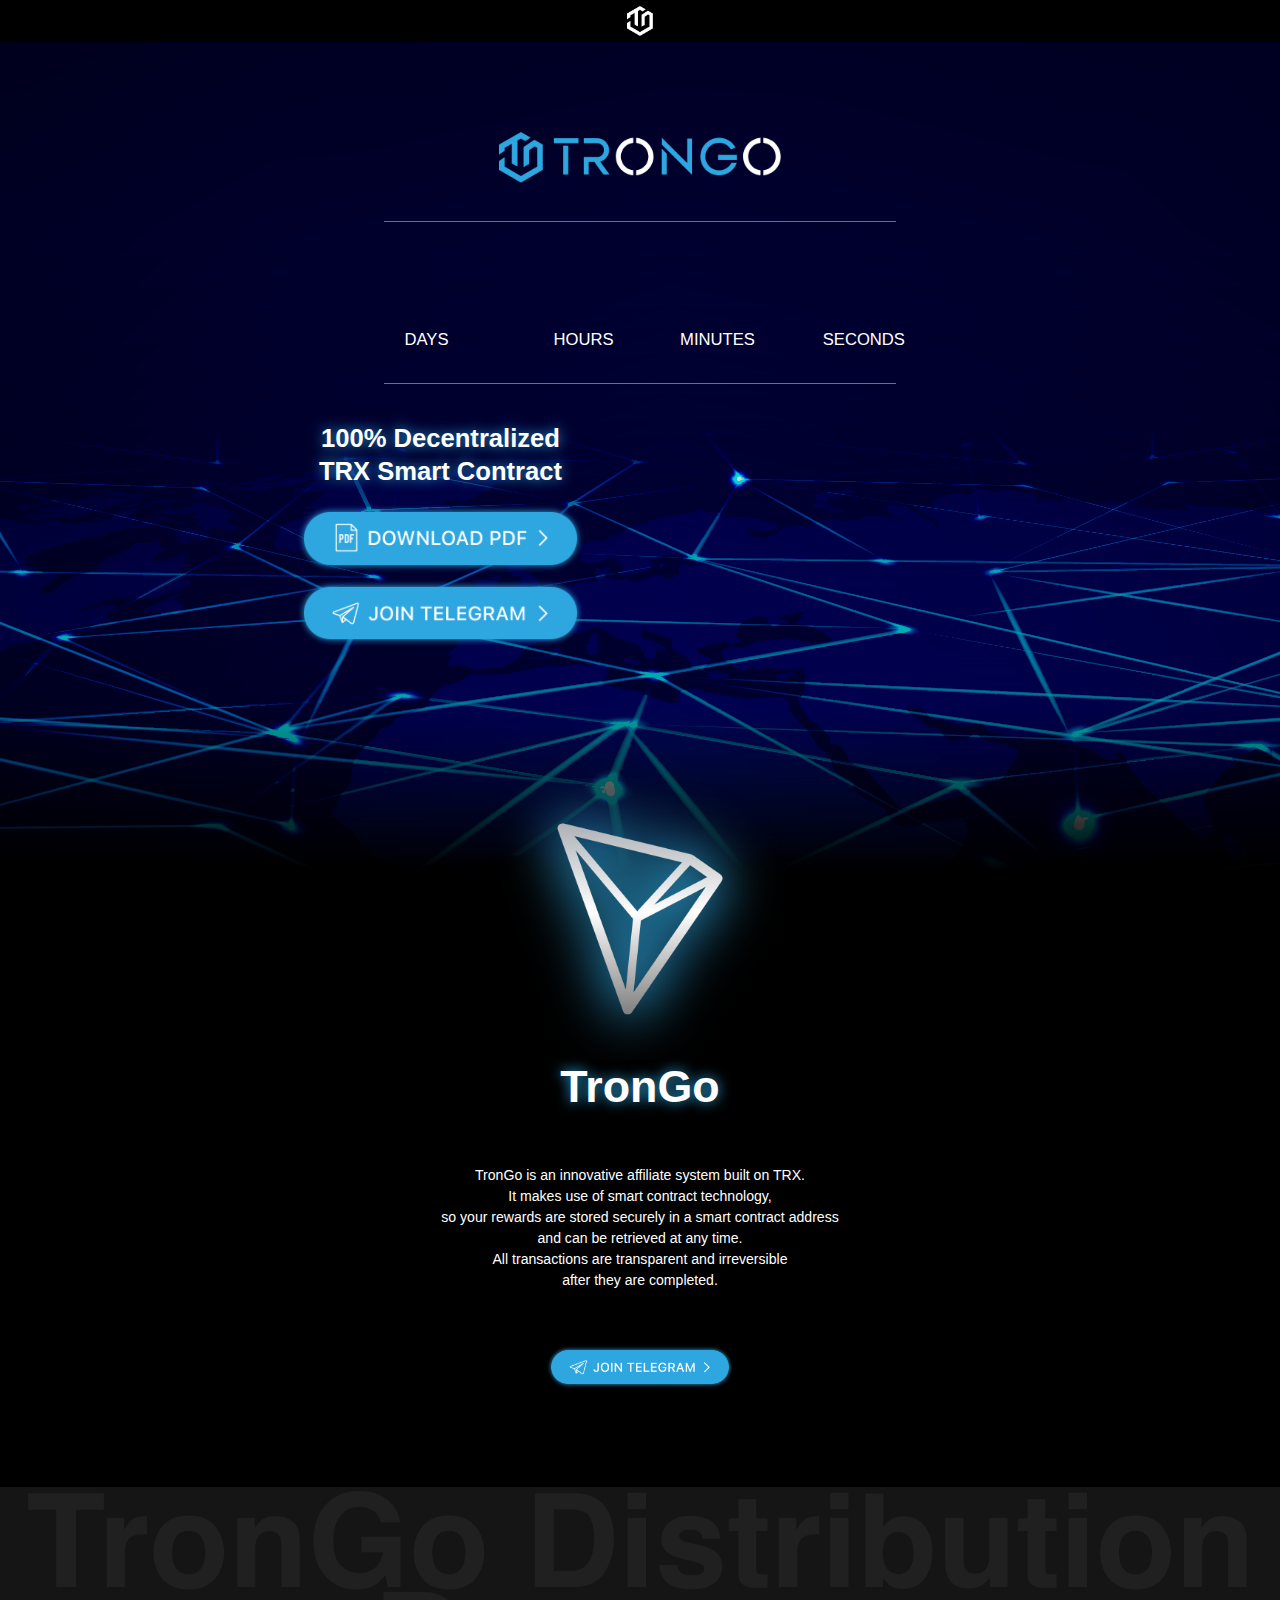
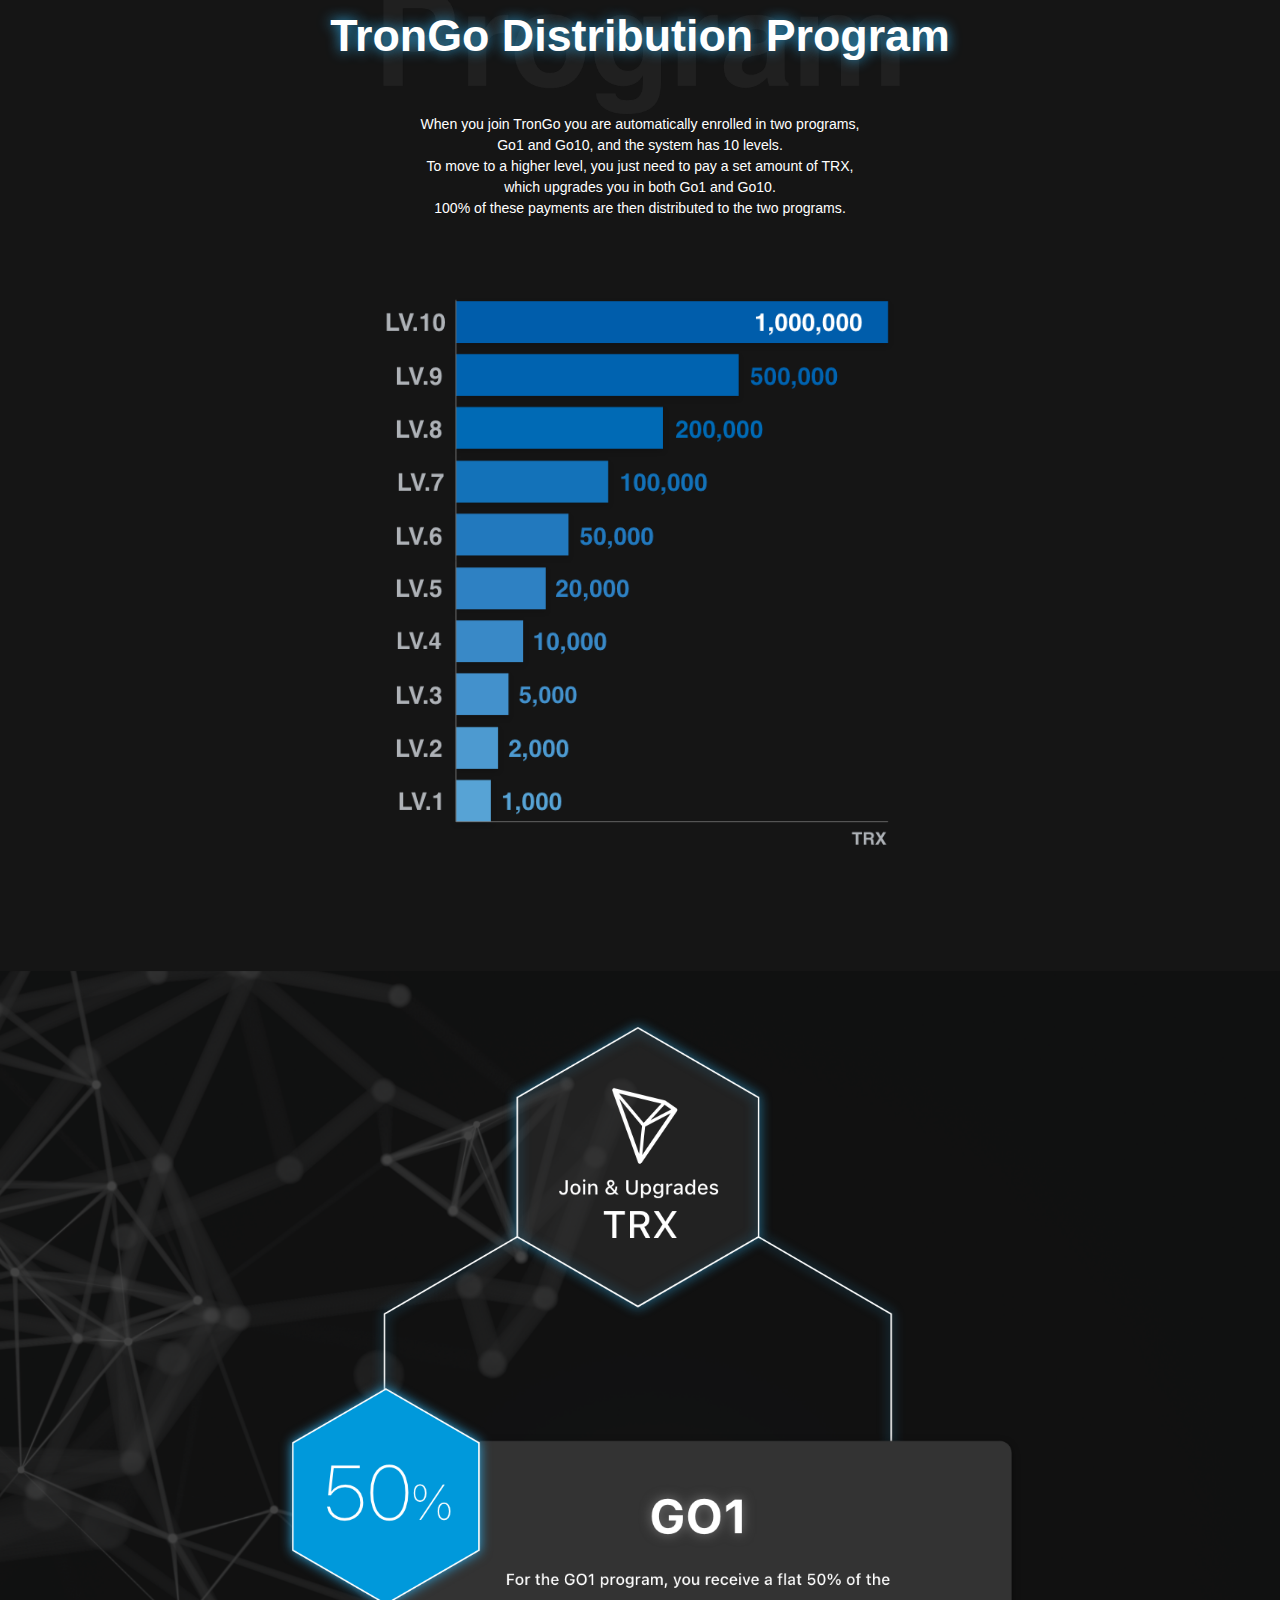
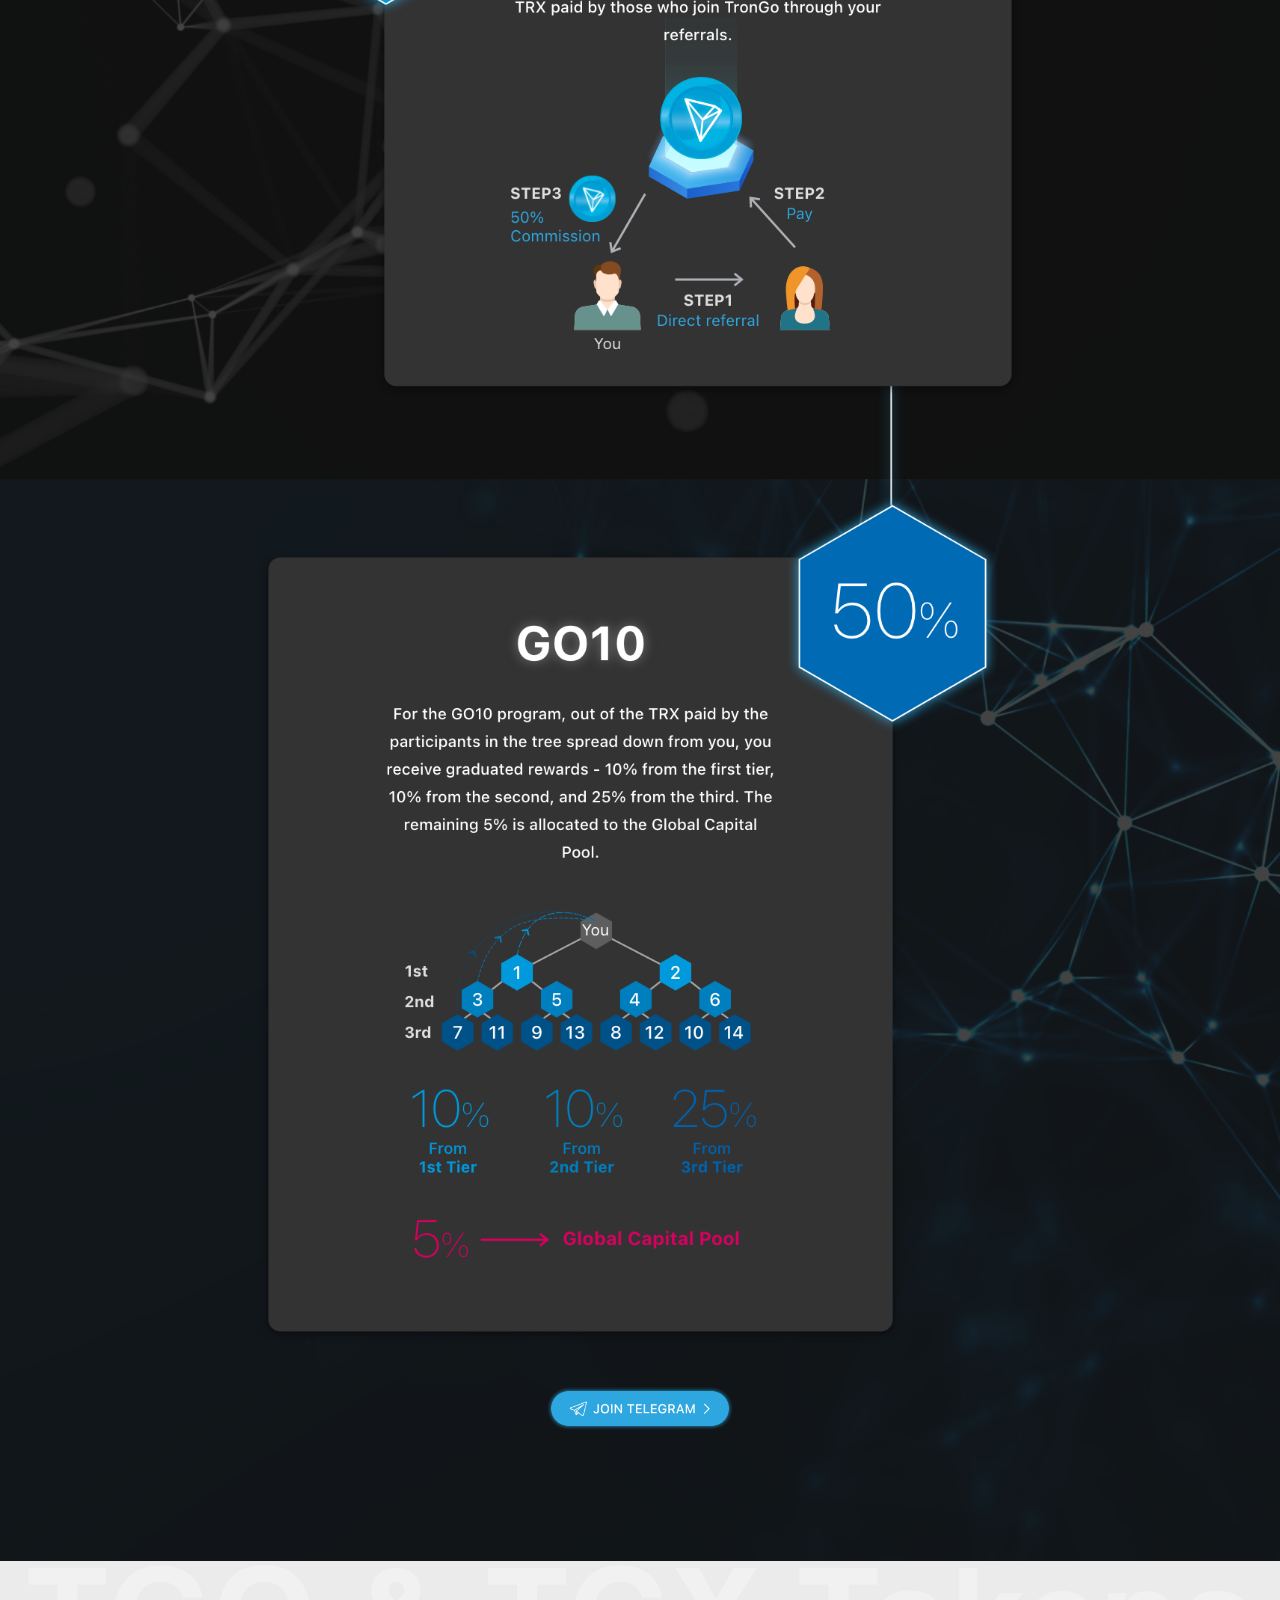
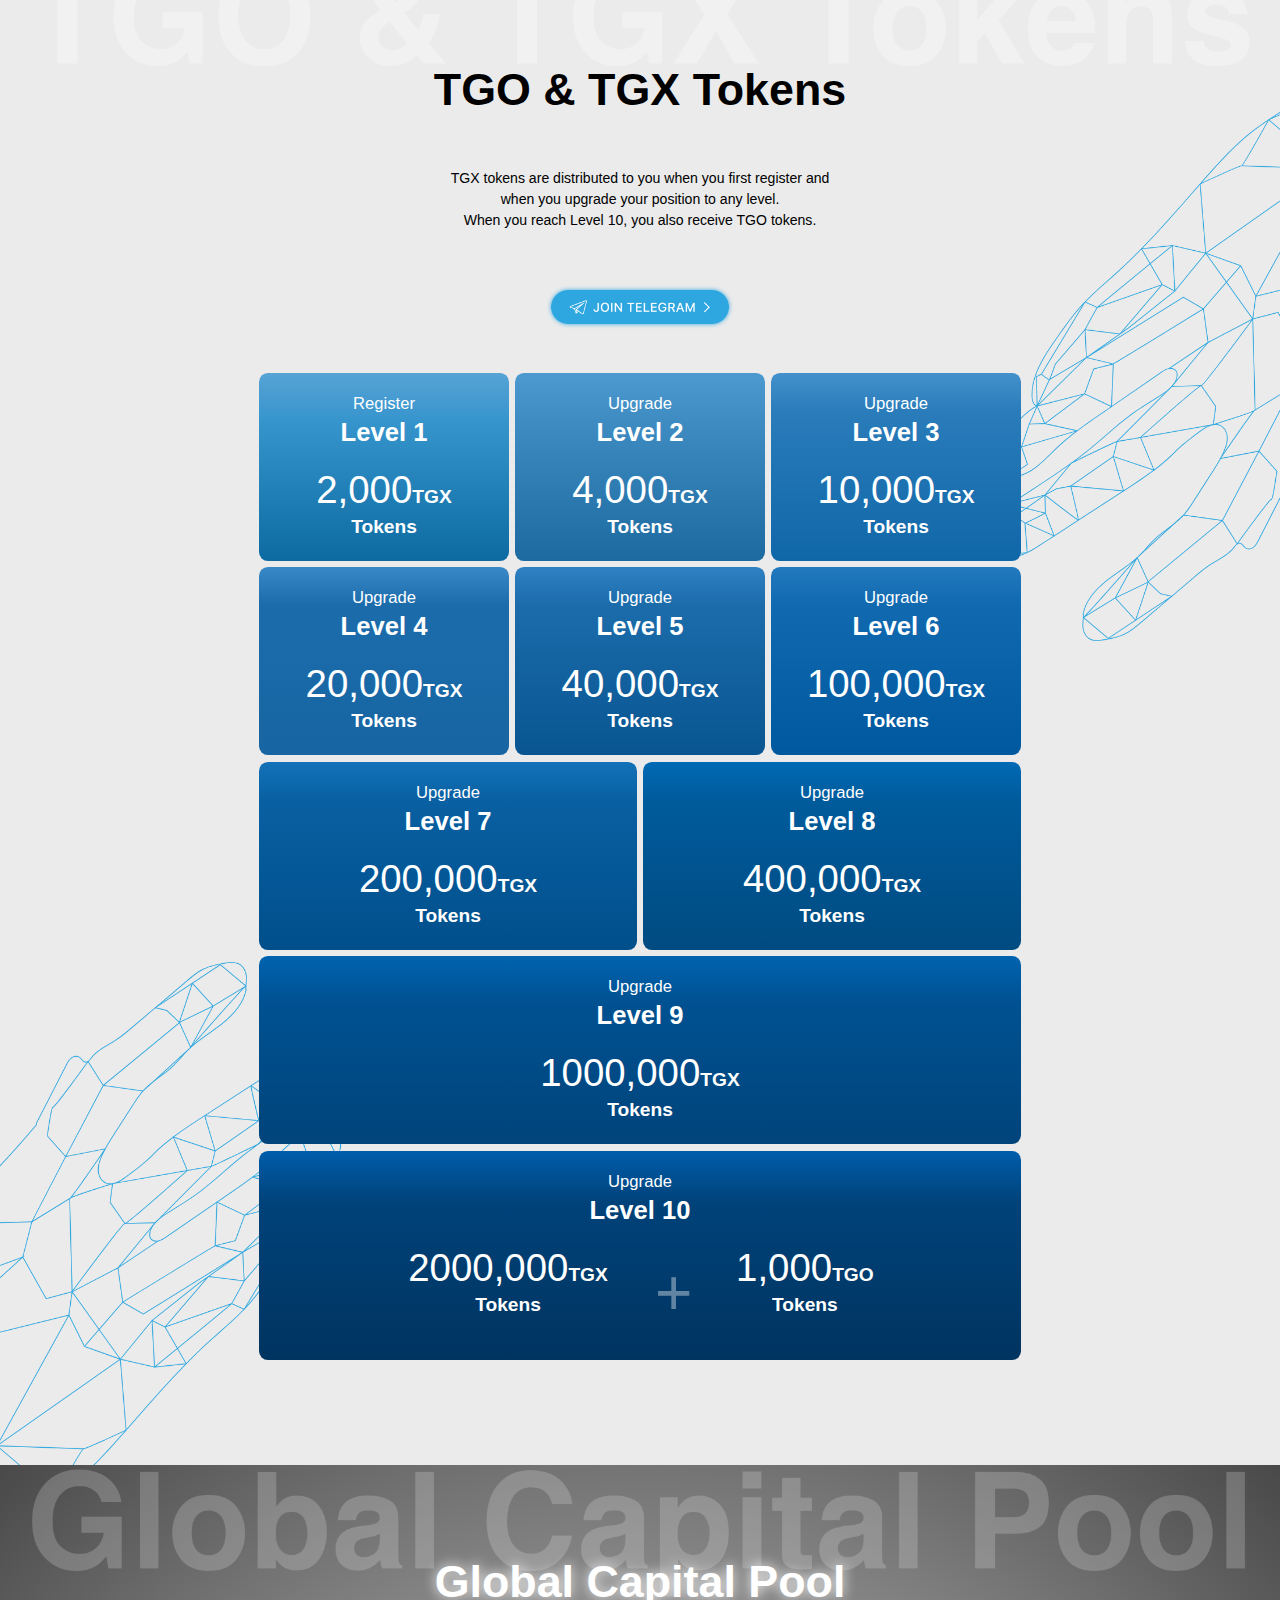
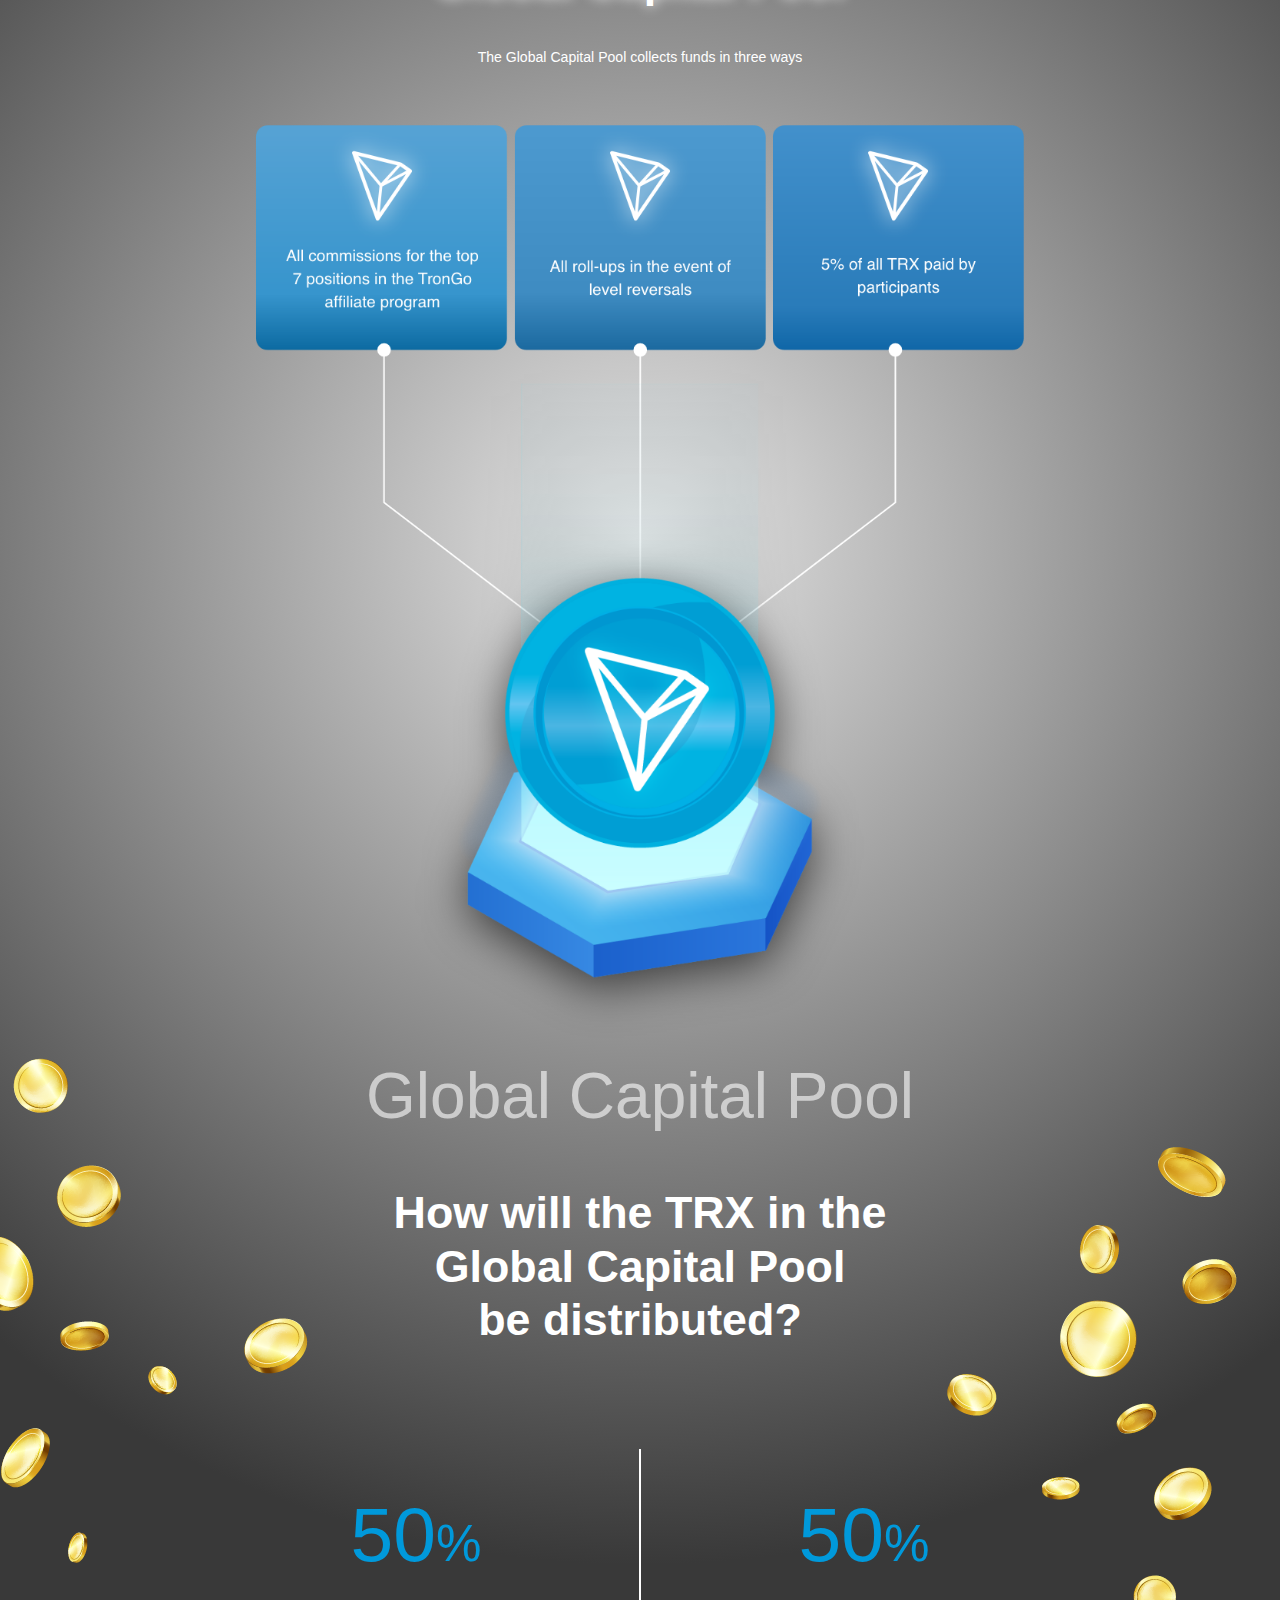
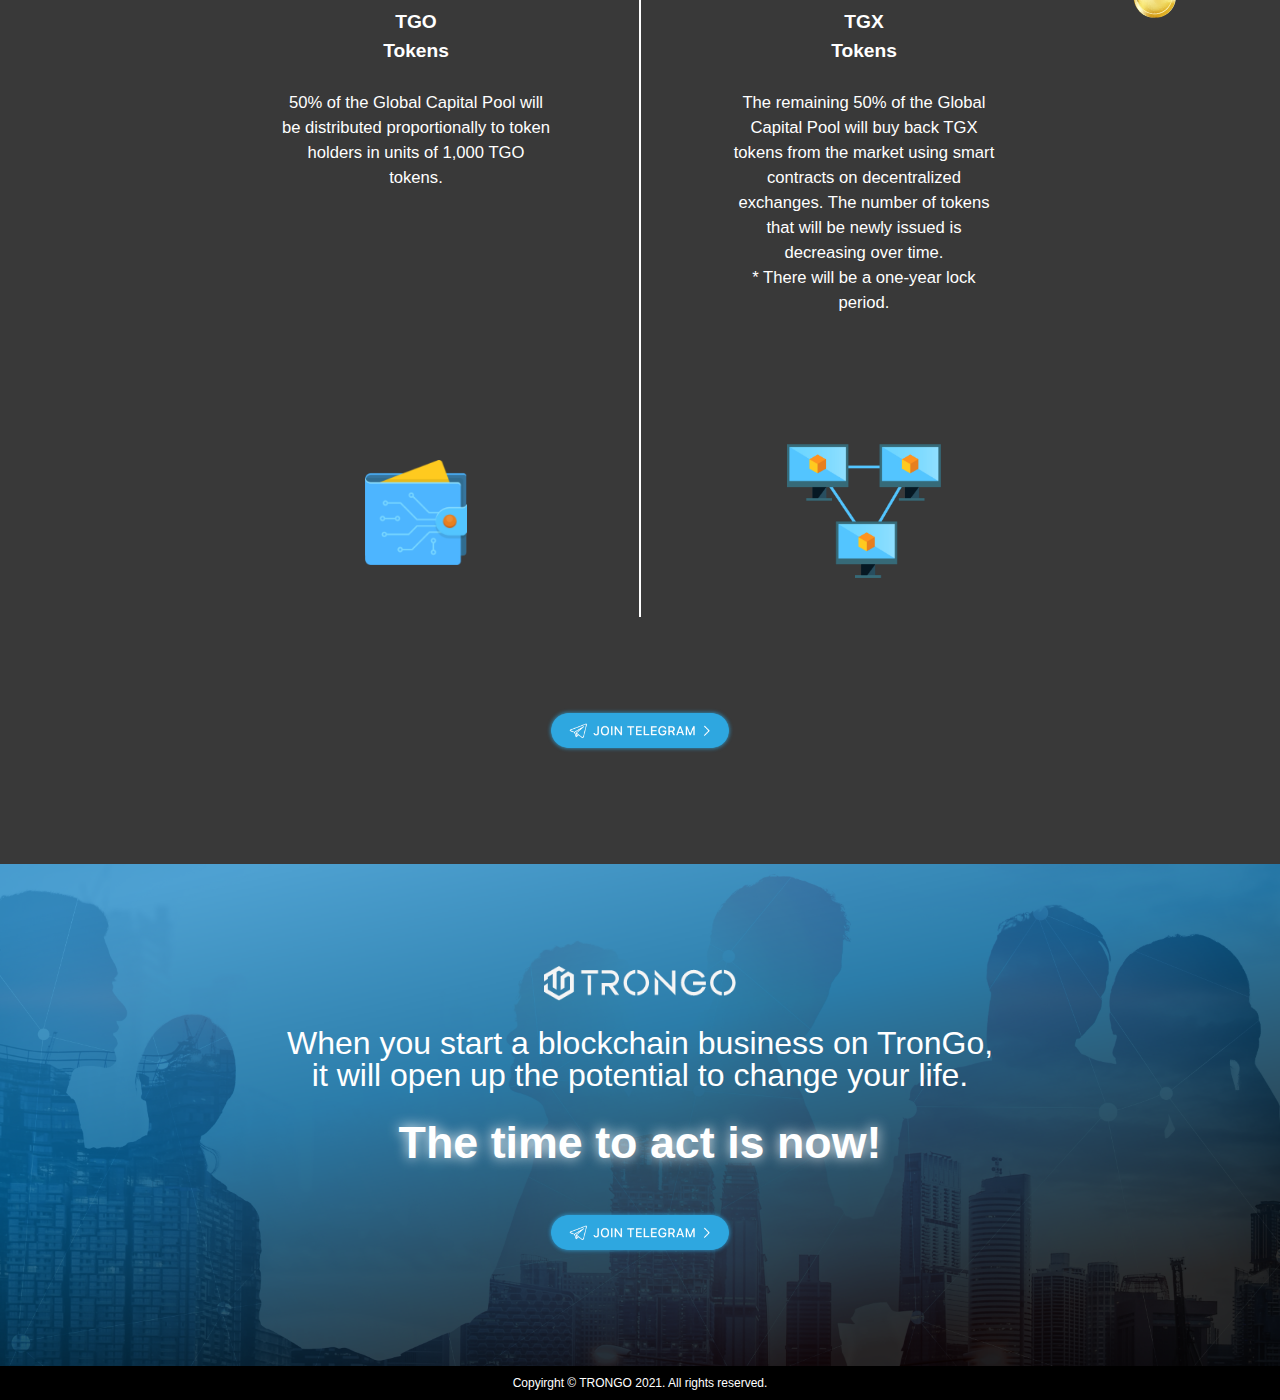
==== docs/index.html @ 132e69eb "修正" ====
<!DOCTYPE html>
<html lang="jp">
<head>
    <meta charset="UTF-8">
    <meta content="width=device-width, initial-scale=1, maximum-scale=1, user-scalable=no" name="viewport">
    <meta http-equiv="X-UA-Compatible" content="ie=edge">
    <link rel="preconnect" href="https://fonts.gstatic.com">
    <link href="https://fonts.googleapis.com/css2?family=Noto+Sans&display=swap" rel="stylesheet">
    <link rel="stylesheet" href="./assets/css/bootstrap.min.css">
    <link rel="stylesheet" href="./assets/css/style.css">
    <link rel="stylesheet" href="./assets/css/jquery.yycountdown.css">
    <link rel="icon" href="./assets/images/favicon.png">
    <link rel="apple-touch-icon" sizes="180x180" href="./assets/images/favicon.png">
    <title>TRONGO</title>
    <meta property="og:title" content="">
    <meta property="og:type" content="">
    <meta property="og:url" content="">
    <meta property="og:image" content="">
</head>

<body>
    <div class="header">
        <img class="toplogoimg" src="./assets/images/top_logo.png" alt="" />
    </div>
    <div class="top_view">
        <div class="top_view_logo">
          <img src="./assets/images/logo.png">
        </div>
        <div class="timer">
          <div id="timerjs"></div>
        </div>
        <div class="cunit">
          <span class="cunit1">DAYS</span><span class="cunit2">HOURS</span><span class="cunit3">MINUTES</span><span class="cunit4">SECONDS</span>
        </div>
        <div class="section">
            <div class="row max85">
                <div class="col-md-6 video_conent sp_view p-0">
                  <div class="movie-wrap">
                    <iframe width="854" height="480" src="https://www.youtube.com/embed/vI4LHl4yFuo?modestbranding=1&autoplay=1&controls=0&rel=0" frameborder="0" allow="autoplay; encrypted-media" allowfullscreen></iframe>
                  </div>
                </div>
                <div class="col-md-6 video_btns">
                    <div>
                        <p class="contract_txt">100% Decentralized<br>TRX Smart Contract</p>
                        <p><a href="#"><img class="join_btn join_btntop"src="./assets/images/download_btn.png"></a></p>
                        <p><a href="#"><img class="join_btn join_btntop" src="./assets/images/join_btn.png"></a></p>
                    </div>
                </div>
                <div class="col-md-6 video_conent pc_view">
                  <div class="movie-wrap">
                    <iframe width="854" height="480" src="https://www.youtube.com/embed/vI4LHl4yFuo?modestbranding=1&autoplay=1&controls=0&rel=0" frameborder="0" allow="autoplay; encrypted-media" allowfullscreen></iframe>
                  </div>
                </div>
            </div>
        </div>
        <div class="tron_item">
          <img class="tron_item-img" src="./assets/images/TronGo_mark.png">
        </div>
        <h4 class="trongot1">TronGo</h4>
        <p class="trongo_detail">
            <span>
                TronGo is an innovative affiliate <br class="sp_view">system built on TRX.<br>
                It makes use of smart contract <br class="sp_view">technology,<br>
                so your rewards are stored securely <br class="sp_view">in a smart contract address<br>
                and can be retrieved at any time.<br>
                All transactions are transparent and <br class="sp_view">irreversible<br>
                after they are completed.
            </span>
        </p>
        <p class="mt-20_join">
          <a href="#"><img class="join_btn" src="./assets/images/join_btn.png"></a>
        </p>
    </div>
    <div class="program">
        <h4 class="trongot1">TronGo <br class="sp_view">Distribution <br class="sp_view">Program</h4>
        <p class="trongo_detail trongo_detail_mb">
            <span class="tdep">
                When you join TronGo you are <br class="sp_view">automatically enrolled in two<br class="sp_view"> programs, <br>
                Go1 and Go10, and the system has <br class="sp_view">10 levels.<br>
                To move to a higher level, you just <br class="sp_view">need to pay a set amount of TRX,<br>
                which upgrades you in both Go1 and <br class="sp_view">Go10.<br>
                100% of these payments are then <br class="sp_view">distributed to the two programs.<br>
            </span>
        </p>
        <p class="chart">
          <img src="./assets/images/chart.png">
        </p>
    </div>
    <div class="go">
        <div class="go_item">
          <img class="m-auto pc_view" src="./assets/images/GO.png">
        </div>
        <div class="go_item sp_view">
            <p class="go_item-trx"><img class="mt-30 trximg" src="./assets/images/trx.png"></p>
            <p class="go_item-mb"><img class="mt-30" src="./assets/images/G01.png"></p>
            <p class="go_item-mb"><img class="mt-30" src="./assets/images/G010.png"></p>
        </div>
        <p class="mt-20_join">
          <a href="#"><img class="join_btn" src="./assets/images/join_btn.png"></a>
        </p>
    </div>
    <div class="TGO_TGX">
        <div class="content">
            <div class="right_hand"><img src="./assets/images/right_hand.png"></div>
            <h4 class="no_shadow">TGO & TGX <br class="sp_view">Tokens</h4>
            <p class="trongo_detail trongo_detail-mb">
                <span>
                    TGX tokens are distributed to you <br class="sp_view">when you first register and<br>
                    when you upgrade your position to <br class="sp_view">any level.<br>
                    When you reach Level 10, you also <br class="sp_view">receive TGO tokens.
                </span>
            </p>
            <p class="mt-20_join mt-20_join-md">
              <a href="#"><img class="join_btn" src="./assets/images/join_btn.png"></a>
            </p>
            <div class="levels">
                <div class="col-md-12">
                    <div class="row">
                        <div class="col-sm-4 item sp_w_50">
                            <div class="common level1">
                                <span>Register</span>
                                <h6 class="level">Level 1</h6>
                                <h5 class="trx">2,000<span class="font36">TGX</span></h5>
                                <span class="font36">Tokens</span>
                            </div>
                        </div>
                        <div class="col-sm-4 item sp_w_50">
                            <div class="common level2">
                                <span>Upgrade</span>
                                <h6 class="level">Level 2</h6>
                                <h5 class="trx">4,000<span class="font36">TGX</span></h5>
                                <span class="font36">Tokens</span>
                            </div>
                        </div>
                        <div class="col-sm-4 item sp_w_50">
                            <div class="common level3">
                                <span>Upgrade</span>
                                <h6 class="level">Level 3</h6>
                                <h5 class="trx">10,000<span class="font36">TGX</span></h5>
                                <span class="font36">Tokens</span>
                            </div>
                        </div>
                        <div class="col-sm-4 item sp_w_50">
                            <div class="common level4">
                                <span>Upgrade</span>
                                <h6 class="level">Level 4</h6>
                                <h5 class="trx">20,000<span class="font36">TGX</span></h5>
                                <span class="font36">Tokens</span>
                            </div>
                        </div>
                        <div class="col-sm-4 item sp_w_50">
                            <div class="common level5">
                                <span>Upgrade</span>
                                <h6 class="level">Level 5</h6>
                                <h5 class="trx">40,000<span class="font36">TGX</span></h5>
                                <span class="font36">Tokens</span>
                            </div>
                        </div>
                        <div class="col-sm-4 item sp_w_50">
                            <div class="common level6">
                                <span>Upgrade</span>
                                <h6 class="level">Level 6</h6>
                                <h5 class="trx">100,000<span class="font36">TGX</span></h5>
                                <span class="font36">Tokens</span>
                            </div>
                        </div>
                        <div class="col-sm-6 item">
                            <div class="common level7">
                                <span>Upgrade</span>
                                <h6 class="level">Level 7</h6>
                                <h5 class="trx">200,000<span class="font36">TGX</span></h5>
                                <span class="font36">Tokens</span>
                            </div>
                        </div>
                        <div class="col-sm-6 item">
                            <div class="common level8">
                                <span>Upgrade</span>
                                <h6 class="level">Level 8</h6>
                                <h5 class="trx">400,000<span class="font36">TGX</span></h5>
                                <span class="font36">Tokens</span>
                            </div>
                        </div>
                        <div class="col-sm-12 item">
                            <div class="common level9">
                                <span>Upgrade</span>
                                <h6 class="level">Level 9</h6>
                                <h5 class="trx">1000,000<span class="font36">TGX</span></h5>
                                <span class="font36">Tokens</span>
                            </div>
                        </div>
                        <div class="col-sm-12 item">
                            <div class="common level10">
                                <span>Upgrade</span>
                                <h6 class="level">Level 10</h6>
                                <div class="row">
                                    <div class="col-sm-2"></div>
                                    <div class="col-sm-4">
                                        <h5 class="trx">2000,000<span class="font36">TGX</span></h5>
                                        <span class="font36">Tokens</span>
                                    </div>
                                    <div class="col-sm-1">
                                        <span class="plus">+</span>
                                    </div>
                                    <div class="col-sm-3">
                                        <h5 class="trx">1,000<span class="font36">TGO</span></h5>
                                        <span class="font36">Tokens</span>
                                    </div>
                                    <div class="col-sm-2"></div>
                                </div>
                            </div>
                        </div>
                    </div>
                </div>
            </div>
            <div class="left_hand"><img src="./assets/images/left_hand.png"></div>
        </div>
    </div>
    <div class="capital_pool">
        <div class="pool_content">
            <h4 class="white_shadow trongot1">Global <br class="sp_view">Capital Pool</h4>
            <p class="trongo_detail"><span>The Global Capital Pool collects <br class="sp_view">funds in three ways</span></p>
            <div class="pc_view">
              <img src="./assets/images/capital_pool_top.png">
            </div>
            <img class="sp_view m-auto" src="./assets/images/capital_pool_top_sp.png">
            <h4 class="trongot1 grayfont">Global <br class="sp_view">Capital Pool</h2>
            <h4 class="trx_ask no_shadow">How will the<br class="sp_view"> TRX in the<br>Global <br class="sp_view">Capital Pool<br class="pc_view"> be <br class="sp_view">distributed?</h4>
            <div class="section mt-150">
                <div class="col-sm-12">
                    <div class="row">
                        <div class="col-sm-5 tgo_tgx">
                            <h1 class="h1-mb">50<span class="percent">%</span></h1>
                            <p class="font36 m-30">TGO<br>Tokens</p>
                            <p class="font4vw">
                                <span class="remaintext">
                                    50% of the Global Capital Pool will be distributed proportionally to token holders in units of 1,000 TGO tokens.
                                </span>
                            </p>
                            <p class="pouch psec">
                              <img src="./assets/images/pouch.png">
                            </p>
                        </div>
                        <div class="col-sm-2">
                            <div class="line"></div>
                        </div>
                        <div class="col-sm-5 tgo_tgx">
                            <h1 class="h1-mb">50<span class="percent">%</span></h1>
                            <p class="font36 m-30">TGX<br>Tokens</p>
                            <p class="font4vw">
                                <span class="remaintext">
                                    The remaining 50% of the Global Capital Pool will buy back TGX tokens from the market using smart contracts on decentralized exchanges. The number of tokens that will be newly issued is decreasing over time.<br>* There will be a one-year lock period.
                                </span>
                            </p>
                            <p class="three_com">
                              <img src="./assets/images/three_com.png">
                            </p>
                        </div>
                    </div>
                </div>
            </div>
            <p class="mt-20_join">
              <a href="#"><img class="join_btn" src="./assets/images/join_btn.png"></a>
            </p>
        </div>
    </div>
    <div class="footer">
        <div class="footer_logo">
          <img class="flogoimg" src="./assets/images/footer_logo.png">
        </div>
        <p class="footer_detail m-30">
            When you start a <br class="sp_view">blockchain business <br class="sp_view">on TronGo,<br>it will open up <br class="sp_view">the potential to <br class="sp_view">change your life.
        </p>
        <h4 class="white_shadow footer-h4">The time to <br class="sp_view">act is now!</h4>
        <p class="mt-20_join">
          <a href="#"><img class="join_btn" src="./assets/images/join_btn.png"></a>
        </p>
    </div>
    <div class="copyright">Copyirght © TRONGO 2021. All rights reserved.</div>
    <script src="./assets/js/jquery.min.js" type="text/javascript"></script>
    <script src="./assets/js/bootstrap.min.js" type="text/javascript"></script>
    <script type="text/javascript" src="./assets/js/jquery.yycountdown.js"></script>
    <script>
      $('#timerjs').yycountdown({endDateTime   : (new Date(2021, 1, 27, 0, 0, 0)).getTime()});
    </script>
</body>
</html>
---- docs/assets/css/style.css ----
@charset "utf-8";

/* CSS Document */
*{-webkit-box-sizing:border-box;box-sizing:border-box; outline: none;}
img {width: 100%; height: 100%;object-fit: cover;}
h1,h2,h3,h4,h5,h6{padding: 0;margin: 0;}
p{padding: 0;margin: 0;line-height: 100%;}
li{padding: 0;margin: 0;list-style-type:none; text-decoration:none; }
ul{padding:0; margin:0; list-style-type:none;}
a{text-decoration:none !important; outline:none !important; list-style:none;}
body{font-family: 'Noto Sans JP', sans-serif;font-size: 1.3vw;overflow-x: hidden;}
.header{background-color: #000;display: flex;justify-content: center;align-items: center;}
.header img {object-fit: none;}
.top_view{
  background: #000 url('../images/top_view_bg.png') no-repeat;
  background-position: top;
	padding: 7vw 0;
	text-align: center;
	color: #fff;
}
.top_view_logo {width: 22vw;margin: auto;margin-bottom: 3vw;}
.timer{
	max-width: 40vw;
	margin: auto;
	padding-top: .8vw;
	display: flex;
	justify-content: space-around;
	border-top: .1vw solid #707070;
}
.yycountdown-box {margin-bottom: 0 !important;}
.yycountdown-box .yyc-day{position: relative;top:0;left:-5vw;}
.yycountdown-box .yyc-hou{position: relative;top:0;left:-0.5vw;}
.yycountdown-box .yyc-min{position: relative;top:0;left:3vw;}
.yycountdown-box .yyc-sec{position: relative;top:0;left:7vw;}
.cunit{
  border-bottom: .1vw solid #707070;
  width: 40vw;
  margin: auto;
  padding-bottom: 1.5vw;

}
.cunit1{position: relative;top:-0.8vw;left:-8.2vw;}
.cunit2{position: relative;top:-0.8vw;left:0vw;}
.cunit3{position: relative;top:-0.8vw;left:5.2vw;}
.cunit4{position: relative;top:-0.8vw;left:10.5vw;}
.num span{font-weight: 100;}
h1{font-size: 6vw;color: #0099DB;}
.h1-mb {margin-bottom: 2vw;}
h2{margin-bottom: 4vw;font-size: 5vw;font-weight: 400;color: rgba(255,255,255,0.67);}
h3{font-size: 5vw;font-weight: normal;text-shadow: 0 0 1vw #2EA7E0;}
h4{margin-bottom: 4vw;font-size: 3.5vw;text-shadow: 0 0 1vw #2EA7E0;font-weight: bold;}
h5{font-size: 3vw;font-weight: 400;}
h6{font-size: 36px;}
.section{max-width: 60vw;margin: 0 auto 7vw;}
.video_btns{display: flex;padding: 3vw 0;justify-content: center;align-items: center;}
.contract_txt{margin-bottom: 1vw;font-size: 2vw;text-shadow: 0 0 1vw #2EA7E0;line-height: 1.3;font-weight: bold;}
.video_conent iframe{width: 100%;height: 100%;}
.tron_item{width: 27vw;height: 22vw;margin: 0 auto;}
.trongo_detail{margin-bottom: 4vw;font-size: 1.1vw;line-height: 1.5;}
.trongo_detail_mb{margin-bottom: 6vw;}
.program{
	background: url('../images/TronGo DistributionProgram.png') no-repeat;
	background-color: #151515;
	background-size: 96%;
  background-position-x: center;
  padding: 9.5vw 0;
	text-align: center;
	color: #fff;
}
.chart{width: 40vw;margin: 0 auto;}
.go{
  background: url('../images/GO_bg.png') no-repeat;
  background-size: 113%;
	background-color: #151515;
	padding: 3vw 0 9.5vw;
	text-align: center;
}
.go_item{max-width: 60vw;margin: 0 auto 3vw;}
.TGO_TGX{
	background: url('../images/TGO & TGX Tokens.png') no-repeat;
	background-color: #EBEBEB;
	background-size: 96%;
  background-position-x: center;
	padding: 8vw 0 8vw;
	text-align: center;
	color: #000;
}
.content {position: relative;}
.right_hand{
  position: absolute;
  top: -3vw;
  right: -19vw;
  width: 42vw;
}
.left_hand{
  position: absolute;
  left: -16vw;
  bottom: -18vw;
  width: 43vw;
}
.levels{max-width: 60vw;margin: 0 auto;position: relative;z-index: 1;}
.item{
	margin: 0.25vw 0;
	padding: 0 0.25vw;
}
.common{
  color: #fff;
	border-radius: .7vw;
	padding: 1.5vw 0;
}
.level1{
	background: linear-gradient(to bottom, #57A3D5, #3795CD 25%, #0D6BA2);
}
.level2{
	background: linear-gradient(to bottom, #4D9AD0, #3F8CC2 25%, #1C6AA0);
}
.level3{
	background: linear-gradient(to bottom, #4391CC, #2A7CBA 20%, #1067A8);
}
.level4{
	background: linear-gradient(to bottom, #3989C7, #1C6CAC 20%, #1765A2);
}
.level5{
	background: linear-gradient(to bottom, #2E81C3, #1C6CAB 20%, #085591);
}
.level6{
	background: linear-gradient(to bottom, #2279BE, #1169AF 20%, #00589F);
}
.level7{
	background: linear-gradient(to bottom, #1372B9, #0960A2 20%, #004F8B);
}
.level8{
	background: linear-gradient(to bottom, #006AB5, #005B9C 20%, #004B81);
}
.level9{
	background: linear-gradient(to bottom, #0063B0, #005191 25%, #00447B);
}
.level10{
	background: linear-gradient(to bottom, #005DAB, #004279 25%, #003460);
}
.level{font-size: 2vw;font-weight: bold;margin-bottom: 1.5vw;}
.font36{font-size: 1.5vw;font-weight: 600;line-height: 1.5;}
.plus{font-size: 5vw;color:rgba(255,255,255,0.38);}
.capital_pool{
	background: radial-gradient(circle 80vw at 50% 26%,#E6E6E6, #393939);
	position: relative;
}
.pool_content{
	background: url('../images/Global Capital Pool.png') no-repeat;
	background-size: 96%;
  background-position-x: center;
	padding: 7vw 0 8vw;
	text-align: center;
	color: #fff;
}
.trx_ask{position: relative;margin-bottom: 8vw;}
.trx_ask:before{
	content: '';
  position: absolute;
  top: -10vw;
  left: -6vw;
	background: url('../images/left_coin.png') no-repeat;
	width: 40vw;
  height: 65vw;
  z-index: 1;
 }
.trx_ask:after{
	content: '';
  position: absolute;
  top: -3vw;
  right: -14vw;
	background: url('../images/right_coin.png') no-repeat;
	width: 40vw;
  height: 65vw;
  z-index: 1;
}
.col-sm-12{z-index: 100;}
.tgo_tgx span{line-height: 1.5;}
.white_shadow{text-shadow: 0 0 1vw #fff;margin-bottom: 3vw;}
.no_shadow{text-shadow: none;font-weight: bold;}
.percent{font-size: 4vw;}
.line{width: 2px;height: 100%;margin: 0 auto;background-color: #fff;}
.tgo_tgx{padding: 3vw 2vw;}
.pouch{width: 8vw;margin: 21vw auto 0;}
.three_com{width: 12vw;margin: 10vw auto 0;}
.footer{
	background: url(../images/footer_bg.png) no-repeat;
	background-size: cover;
	padding: 8vw 0;
	color: #fff;
	text-align: center;
}
.footer_logo{width: 15vw;margin: 0 auto 2vw;}
.footer_detail{font-size: 2.5vw;}
.copyright{background-color: #000;height: 34px;line-height: 34px;text-align: center;color: #fff;font-size: 12px;}
.mt-20{width: 15vw;margin: 0 auto .5vw;}
.mt-20_join{width: 15vw;margin: 0 auto .5vw;}
.mt-20_join-md{margin-bottom: 3vw;}
.mt-60{margin-top: 60px;}
.m-30{margin-bottom: 2vw;}
.m-40{margin: 40px 0;}
.p-0{padding: 0;}
.txt-c{text-align: center;}
.txt-l{text-align: left;}
.txt-r{text-align: right;}
.pc_view{max-width: 60vw;margin: 0 auto;}
.sp_view{display: none;}
.movie-wrap {
     position: relative;
     padding-bottom: 56.25%; /*アスペクト比 16:9の場合の縦幅*/
     height: 0;
     overflow: hidden;
}
.movie-wrap iframe {
     position: absolute;
     top: 0;
     left: 0;
     width: 100%;
     height: 100%;
}
.tdep{
  font-size: 1.1vw;
    line-height: 1.5;
}
.movie-wrap {top: 3.5vw;}
.grayfont{text-shadow:none;font-size: 5vw;opacity: .6;font-weight: normal;}


.join_btntop{width:23vw;}
.toplogoimg{object-fit: contain !important;width: 2vw;padding: 0.5vw 0;}


@media print, screen and (max-width: 767px) {
.toplogoimg{object-fit: contain !important;width: 5vw;padding: 1vw 0;}
  .movie-wrap {top: 0vw;}
  .white_shadow {text-shadow: 0 0 2vw #fff;}
  .go {background: url(../images/GO_bgsp.png) ;background-size: cover;}
  .top_view {
    background: #000 url(../images/top_view_bgsp.png);
    background-position: top;
    background-size: contain;
    background-repeat-y: no-repeat;
  }
  .line {width: 0;}
  .timer{
  	max-width: 40vw;
  	margin: auto;
  	padding-top: .8vw;
  	display: flex;
  	justify-content: space-around;
  	border-top: .1vw solid #707070;
  }
  .yycountdown-box {
      margin-bottom: 0 !important;
  }
  .yycountdown-box .yyc-day{top:0;left:-13vw;font-size: 10vw !important;text-shadow: 0 0 4vw #2ea7e0!important;}
  .yycountdown-box .yyc-hou{top:0;left:-3.5vw;font-size: 10vw!important;text-shadow: 0 0 4vw #2ea7e0!important;}
  .yycountdown-box .yyc-min{top:0;left:6vw;font-size: 10vw!important;text-shadow: 0 0 4vw #2ea7e0!important;}
  .yycountdown-box .yyc-sec{top:0;left:16vw;font-size: 10vw!important;text-shadow: 0 0 4vw #2ea7e0!important;}
  .cunit{width: 85vw;margin-bottom: 10vw;}
  .cunit1{top:-3.8vw;left:-16.6vw;}
  .cunit2{top:-3.8vw;left:-2vw;}
  .cunit3{top:-3.8vw;left:10.5vw;}
  .cunit4{top:-3.8vw;left:21.5vw;}
  .tron_item-img{width: 60vw;}

  .contract_txt {text-shadow: 0 0 6vw #2ea7e0;}
  .tdep {
    font-size: 4vw;
    line-height: 1.7;
  }
  .remaintext{font-size:4vw}
  .pouch {width: 27vw;}
  .psec{margin-bottom: 38vw;}
  .footer_logo {width: 100vw;margin: auto;}
  .flogoimg{width: 50vw;margin-bottom: 15vw;margin-top: 15vw;}
  .footer_detail {font-size: 6vw;line-height: 1.3;margin-bottom: 10vw;}
  .footer-h4{margin-bottom: 10vw;}
  .section,.max85 {max-width: 85vw;margin:auto;}
  .top_view_logo {width: 50vw;}
  .timer {max-width: 85vw;}
  .join_btn{width:70vw;}
  .timer h3{font-size: 11vw;}
  .header{}
	.top_view{padding: 10vw 0;}
  .h1-mb{font-size: 25vw;margin-bottom: 5vw;}
	h2{font-size: 5vw;margin-bottom: 8vw;}
	h3{font-size: 6vw;}
	h4{font-size: 10vw;margin-bottom: 10vw;text-shadow: 0 0 6vw #2ea7e0;font-weight: bold;}
	h5{font-size: 6vw;}
  .trongot1{font-size: 10vw;}
	.timer{padding: 2vw 0;}
	.num span{font-size: 1vw;}
  .contract_txt{font-size: 7vw;font-weight: bold;margin: 5vw 0 6vw;line-height: 1.2;}
  .mt-20{width: 38vw;margin-bottom: 0vw;}
  .mt-20_join{width: 100vw;}
  .tron_item{width: 100vw;height:auto;margin-bottom: 10vw;}
  .trongo_detail{font-size: 4vw;line-height: 1.7;margin-bottom: 11vw;}
  .mt-20_join-md{margin-bottom: 8vw;}
	.program{
		background: url('../images/TronGoDistributionProgram_sp.png') no-repeat;
		background-color: #151515;
		background-size: 96%;
    background-position-x: center;
    padding: 20vw 0;
	}
	.chart{width: 88%;}
  .go_item {max-width: 80vw;}
  .go_item-trx{max-width: 100vw;margin: 0 auto;}
  .trximg{width: 50vw;}
  .no_shadow{font-size: 9vw;font-weight: bold;text-shadow: none;}
  .levels {max-width: 85vw;}
	.TGO_TGX{
		background: url('../images/TGO & TGXTokens_sp.png') no-repeat;
	    background-color: #EBEBEB;
	    background-size: 96%;
	    background-position-x: center;
	    padding: 20vw 0;
	}
	.sp_w_50{width: 50%;}
	.right_hand{top: 50vw;right: -19vw;}
	.item .common span{font-size: 1vw;}
	.item .common span.font36{font-size: 17px;}
	.level{font-size: 4vw;}
	.common{padding: 6vw 0;border-radius: 3vw;margin-bottom: 1vw;}
	.item .common span.plus{font-size: 5vw;margin: -1vw;}
	.left_hand {
      left: -17vw;
      bottom: -29vw;
	}
	.pool_content{
		background: url('../images/GlobalCapital Pool_sp.png') no-repeat;
	    background-size: 96%;
	    background-position-x: center;
	    padding: 20vw 0;
	}
	.trx_ask:before {
	    content: '';
      position: absolute;
      width: 44vw;
      top: 46vw;
      left:0;
	    background: url(../images/left_coin_sp.png) no-repeat;
	    z-index: 0;
	}
	.trx_ask:after {
	    content: '';
      position: absolute;
      top: 226vw;
      right: -16px;
      height: 76vw;
	    background: url(../images/right_coin_sp.png) no-repeat;
	    z-index: 1;
	}
	.trx_ask{margin-bottom: 52vw;}
	.pouch {margin-top: 22vw;}
	.three_com{width: 40vw;margin-bottom: 21vw;}
  .pc_view{display: none;}
  .sp_view{display: block;}
  .m-auto{width: 85vw; margin: 0 auto;}
  .font36{font-size: 7vw;font-weight: bold;margin-bottom: 5vw;}
  .footer{padding-bottom: 22vw;}
  .percent {font-size: 15vw;}
}

/*
@media print, screen and (max-width: 400px) {
  h2{font-size: 10vw;margin-bottom: 10vw;}
  h3{font-size: 11vw;}
  h4{font-size: 10vw;margin-bottom: 10vw;text-shadow: 0 0 5vw #2EA7E0;}
  h5{font-size: 6vw;}
  .header{height: 10vw;}
  .top_view_logo{width: 45vw;margin-bottom: 8vw;}
  .timer{max-width: 90vw;padding: 5vw 0;margin-bottom: 9vw;}
  .section{max-width: 90vw;}
  .video_conent{margin-bottom: 3vw;}
  .contract_txt{font-size: 7vw;}
  .mt-20{width: 60vw;margin-bottom: 1vw;}
  .mt-20_join{width: 100vw;margin-bottom: 10vw;}
  .tron_item{width: 65vw;height: 50vw;}
  .trongo_detail{margin-bottom: 22vw;font-size: 4vw;line-height: 2;}
  .program{padding: 22vw 0;}
  .chart{max-width: 90vw;margin: 0 auto;}
  .go_item{max-width: 90vw;}
  .go_item-trx{max-width: 60vw;}
  .go_item-mb{margin-bottom: 10vw;}
  .TGO_TGX{padding: 22vw 0;}
  .no_shadow{font-weight: bold;}
  .trongo_detail-mb{margin-bottom: 10vw;}
  .levels{max-width: 80vw;}
  .common{padding: 7vw 0;border-radius: 3vw;}
  .item{padding: 0 .5vw;margin: .5vw 0;}
  .right_hand{top: 70vw;right: -37vw;width: 60vw;}
  .left_hand{bottom: -24vw;left: -27vw;width: 70vw;}
  .level{margin-bottom: 3vw;font-size: 5vw;}
  .item .common span.plus{font-size: 8vw;}
  .pool_content{padding: 22vw 0;}
  .capital_pool{background: radial-gradient(circle 170vw at 50% 30%,#E6E6E6, #393939);}
  .white_shadow{margin-bottom: 10vw;text-shadow: 0 0 3vw #fff;}
  .m-auto{width: 80vw;}
  .h1-mb{font-size: 30vw;margin-bottom: 10vw;}
  .trx_ask{margin-bottom: 50vw;}
  .percent{font-size: 20vw;}
  .font36{font-size: 10vw;font-weight: bold;margin-bottom: 10vw;}
  .font4vw{font-size: 4vw;line-height: 2;}
  .pouch{width: 20vw;margin-top: 15vw;margin-bottom: 50vw;}
  .three_com{width: 25vw;margin-top: 15vw;margin-bottom: 20vw;}
  .footer{padding: 30vw 0;}
  .footer_logo{width: 50vw;margin-bottom: 20vw;}
  .footer_detail{font-size: 8vw;line-height: 1.5;margin-bottom: 10vw;}
  .footer-h4{font-size: 12vw;margin-bottom: 20vw;}
}
*/
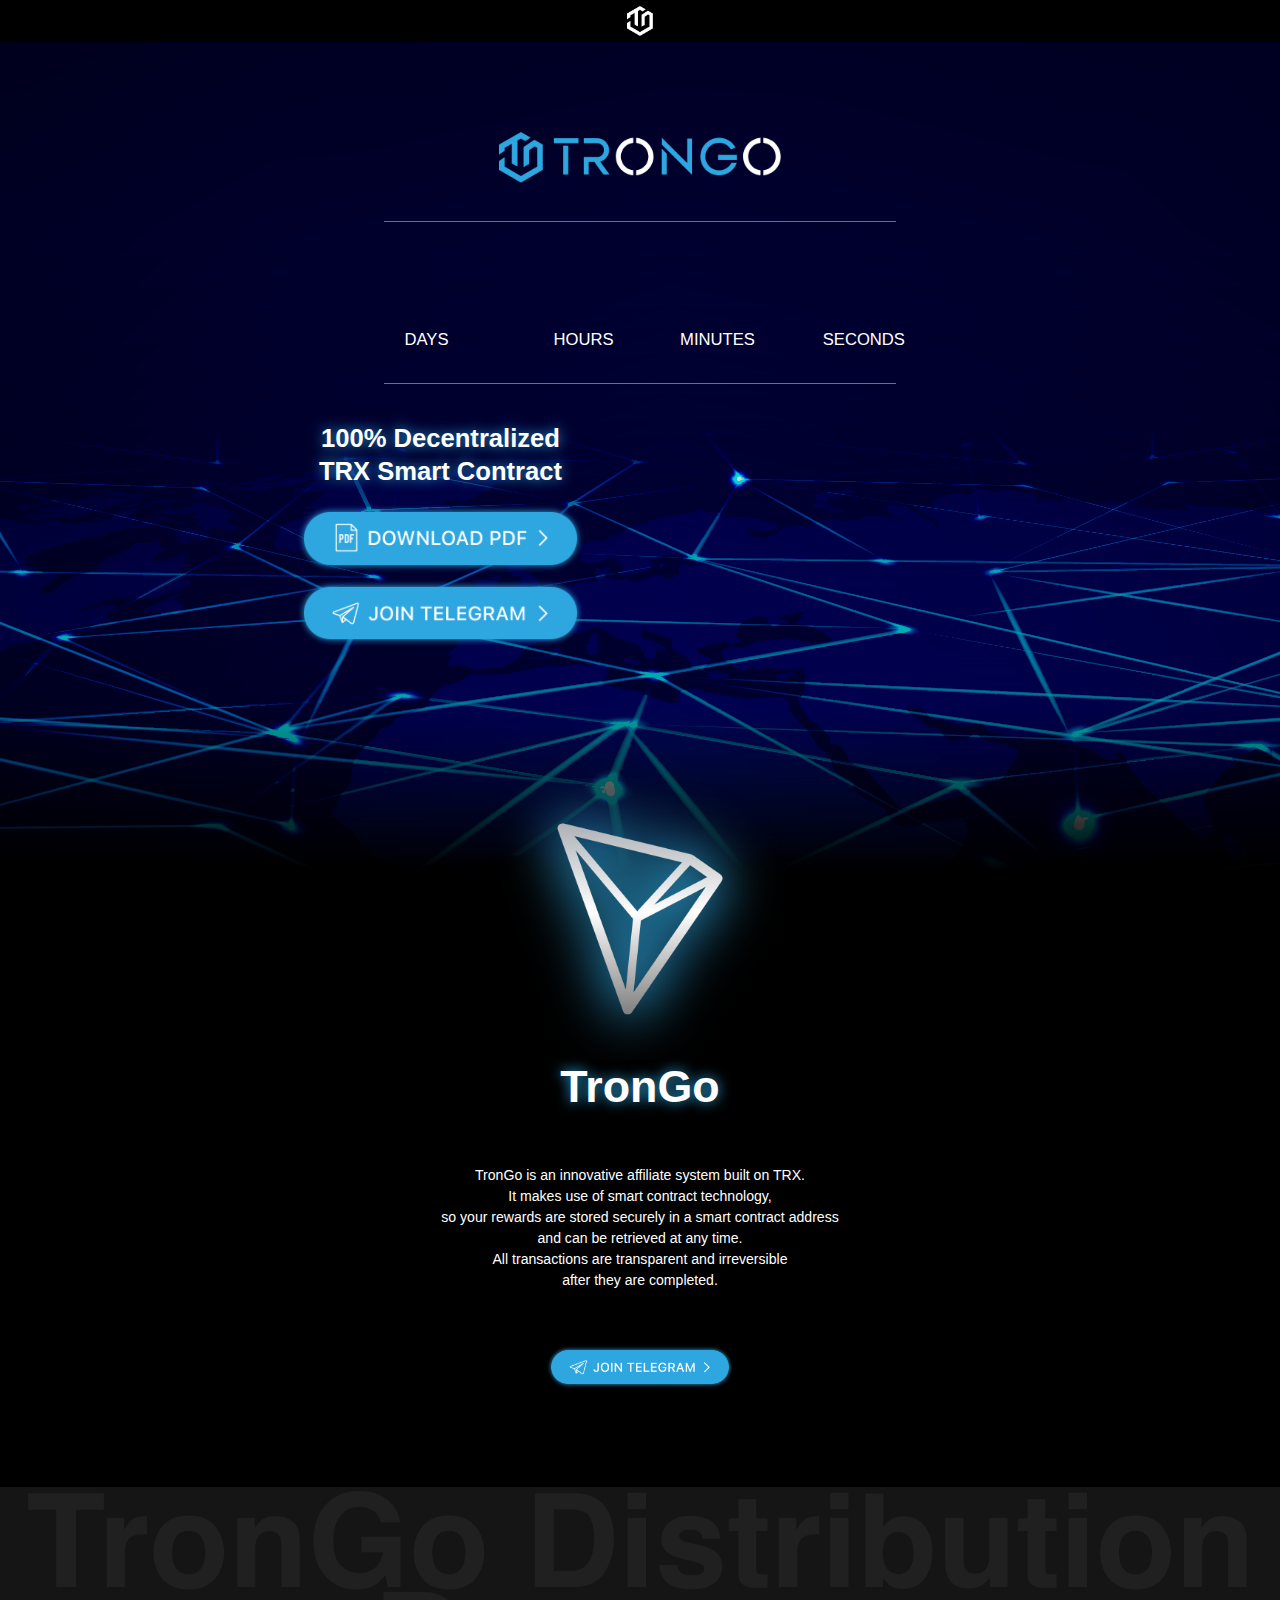
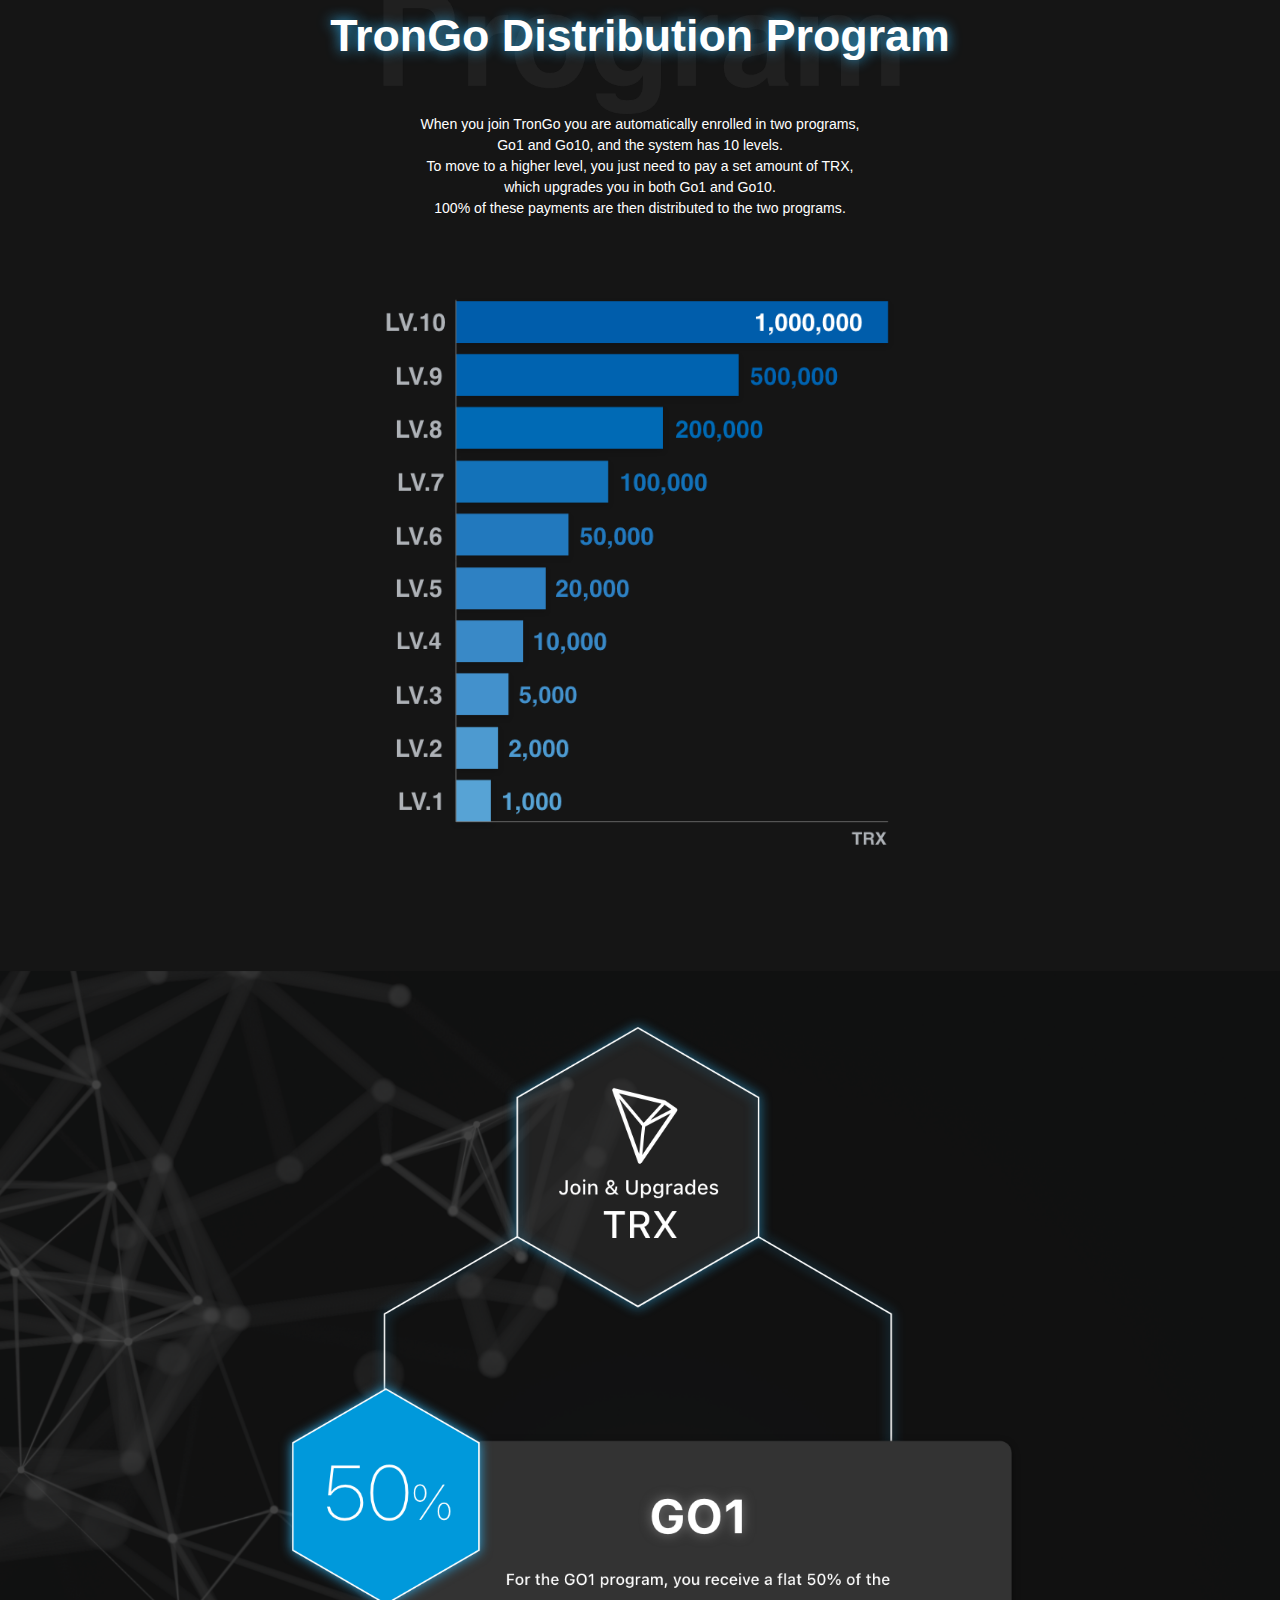
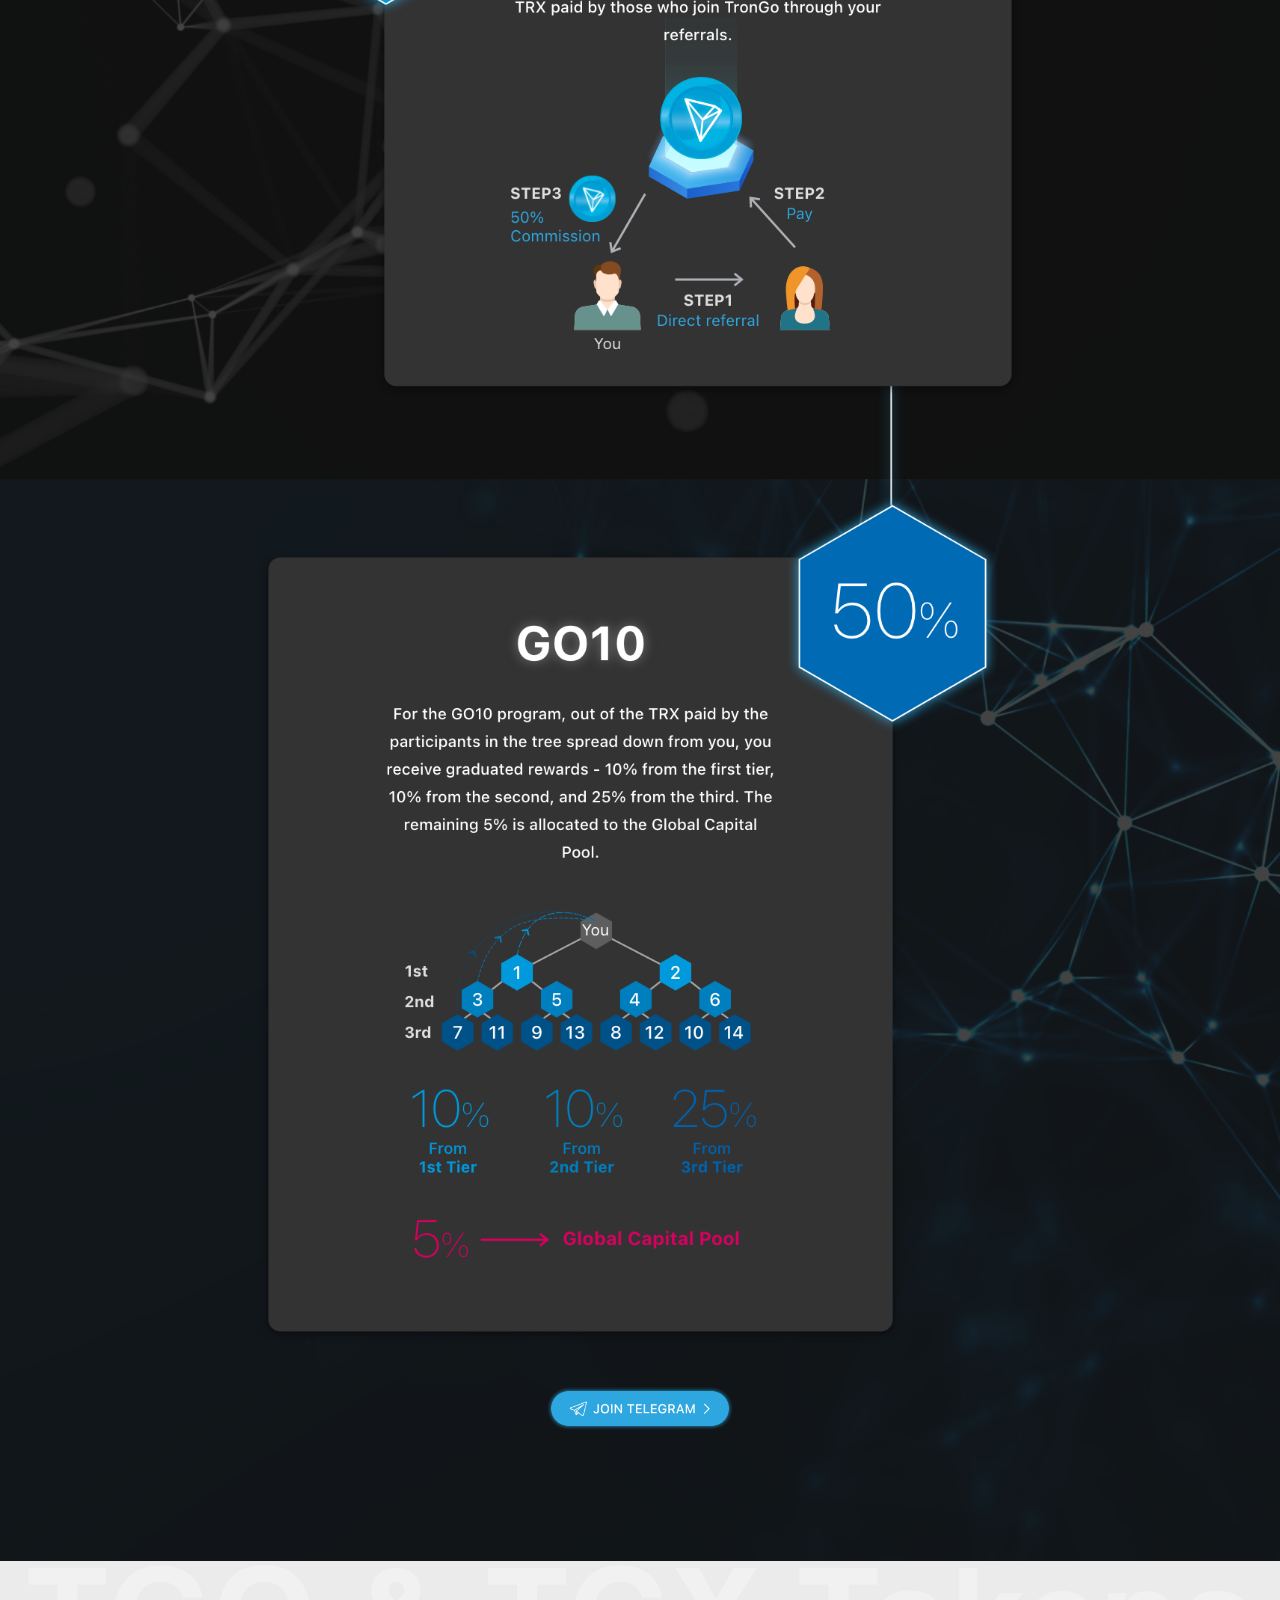
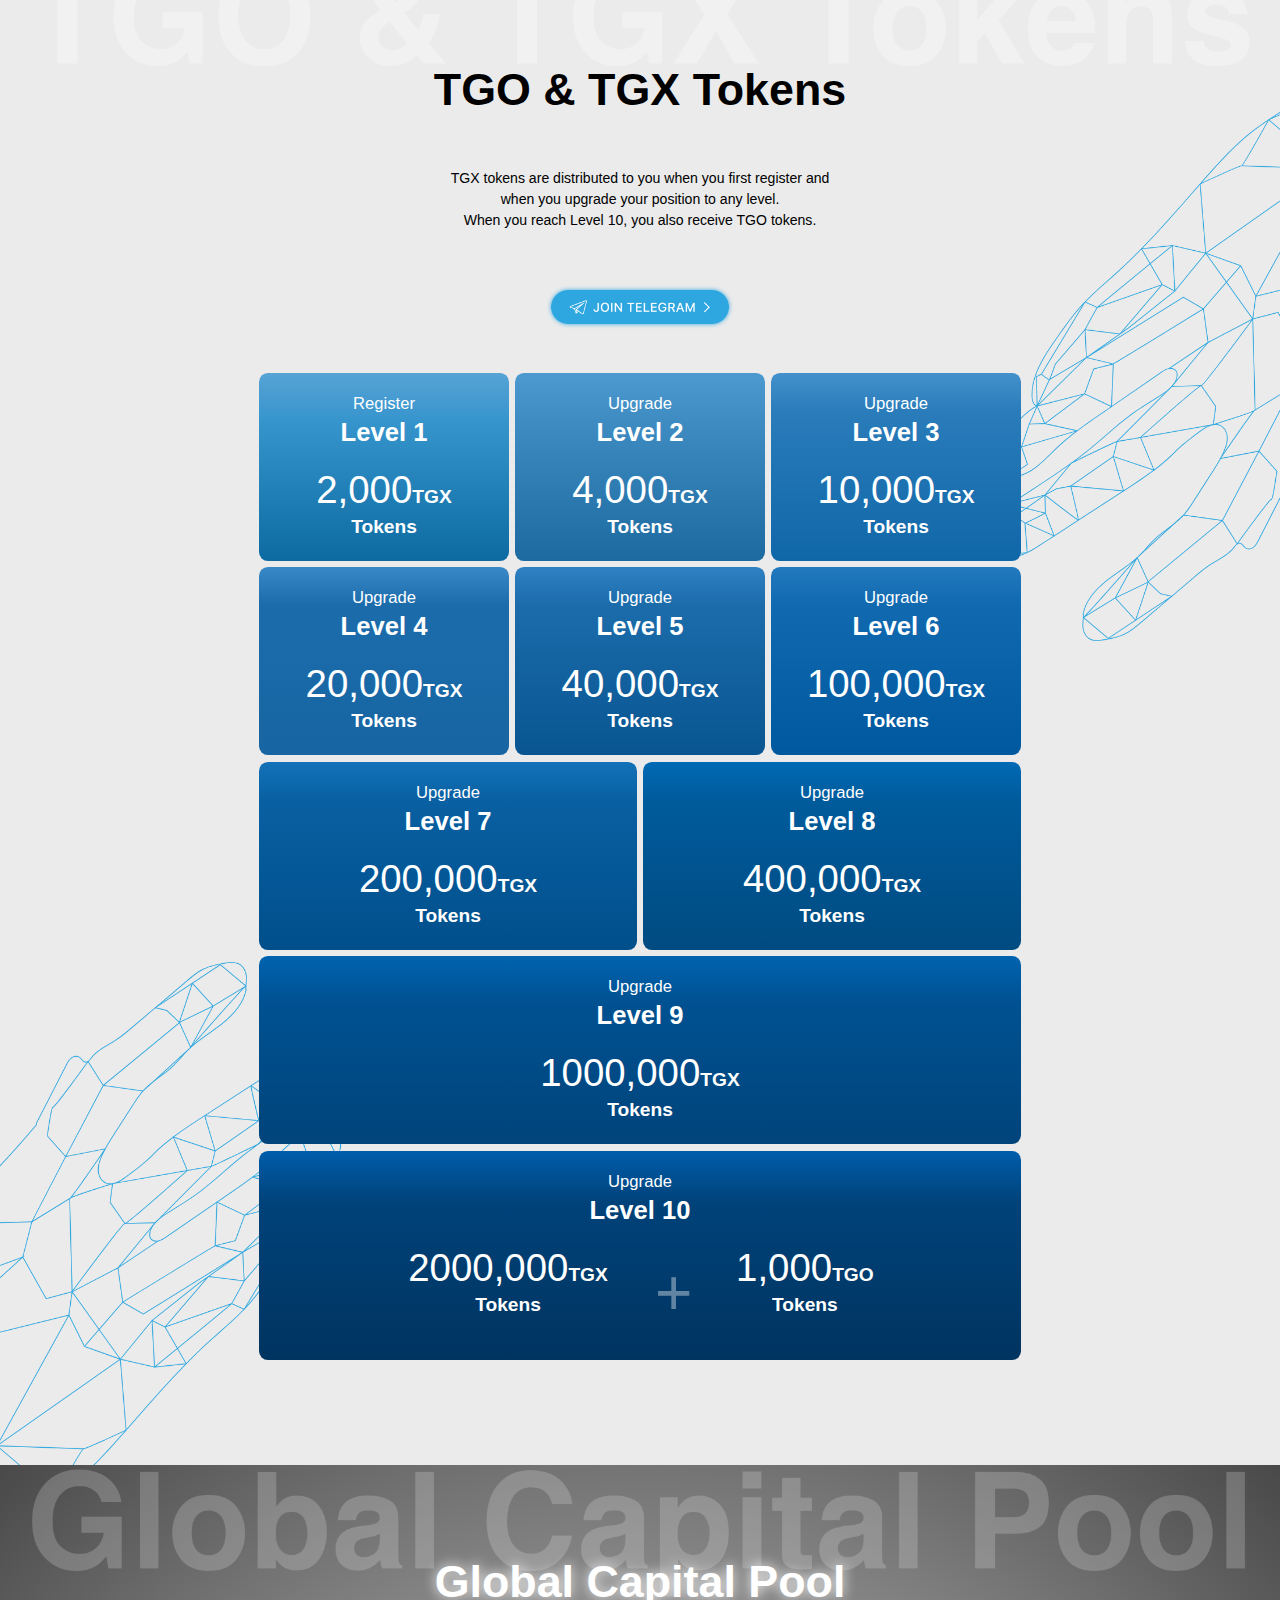
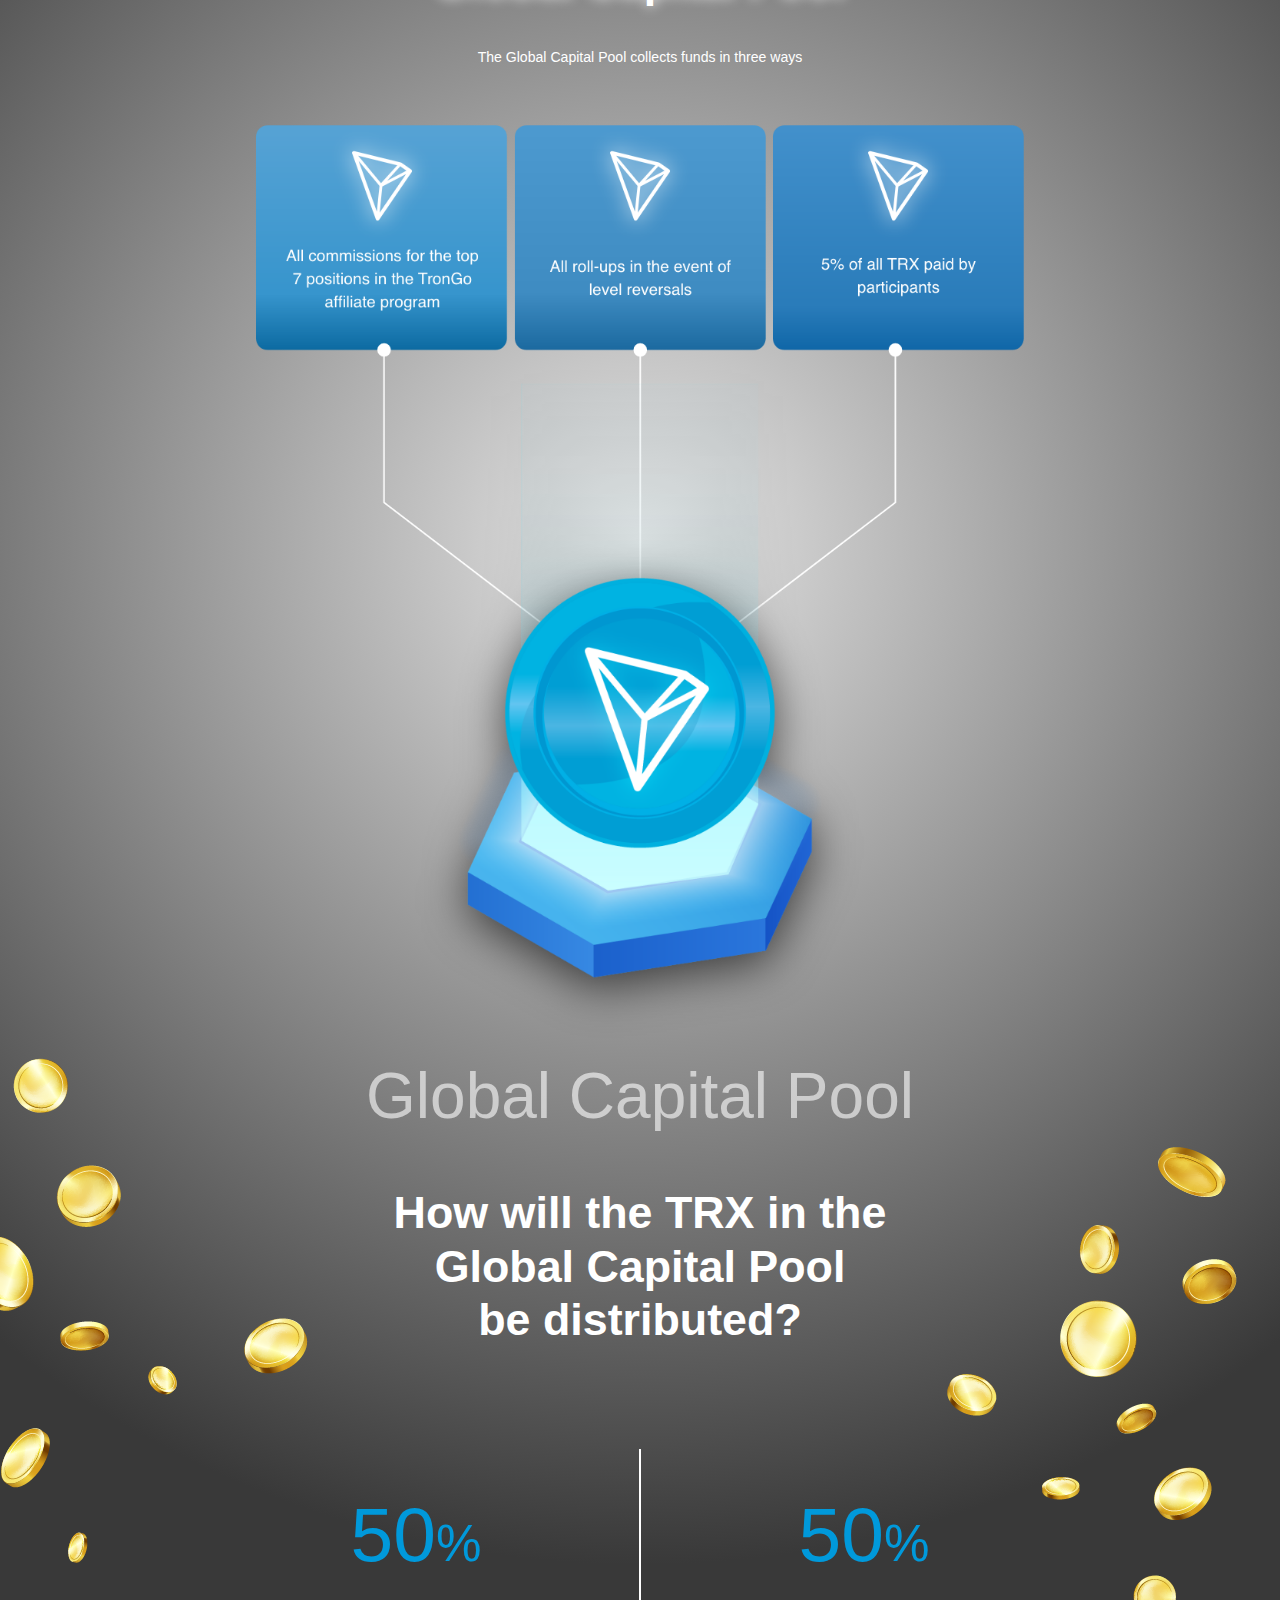
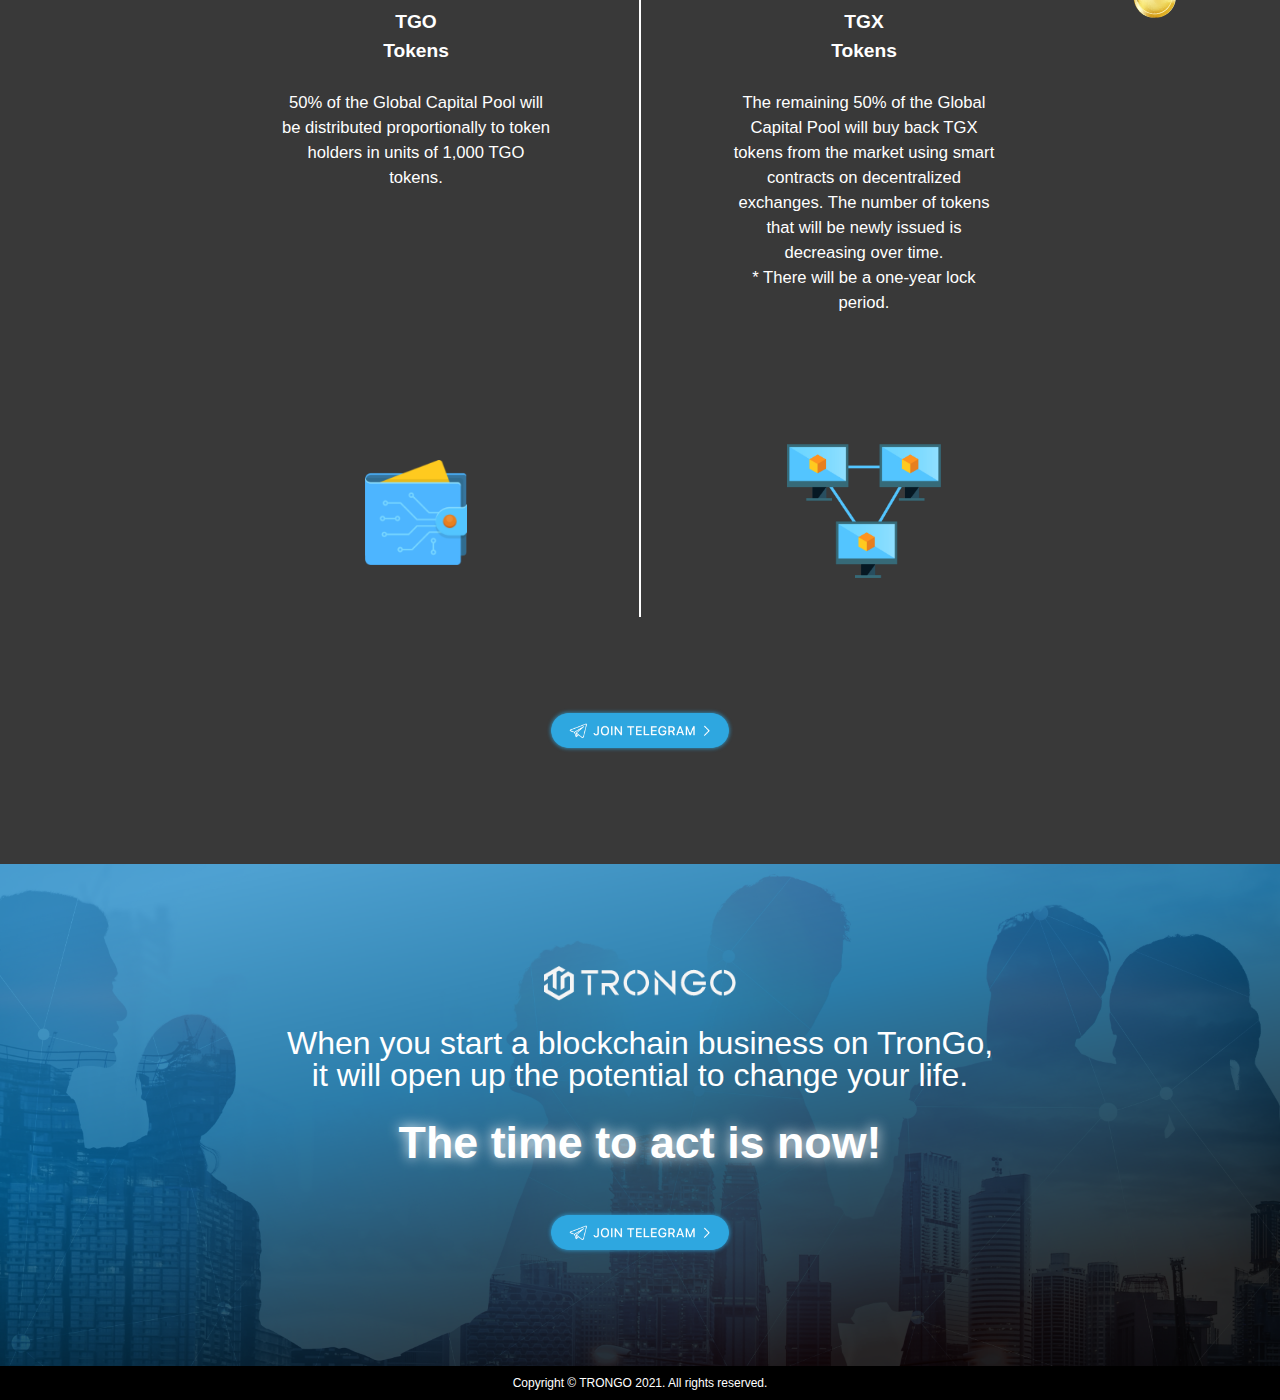
==== commit e9c5b639: "修正" ====
--- a/docs/index.html
+++ b/docs/index.html
@@ -275,7 +275,7 @@
           <a href="#"><img class="join_btn" src="./assets/images/join_btn.png"></a>
         </p>
     </div>
-    <div class="copyright">Copyirght © TRONGO 2021. All rights reserved.</div>
+    <div class="copyright">Copyright © TRONGO 2021. All rights reserved.</div>
     <script src="./assets/js/jquery.min.js" type="text/javascript"></script>
     <script src="./assets/js/bootstrap.min.js" type="text/javascript"></script>
     <script type="text/javascript" src="./assets/js/jquery.yycountdown.js"></script>
